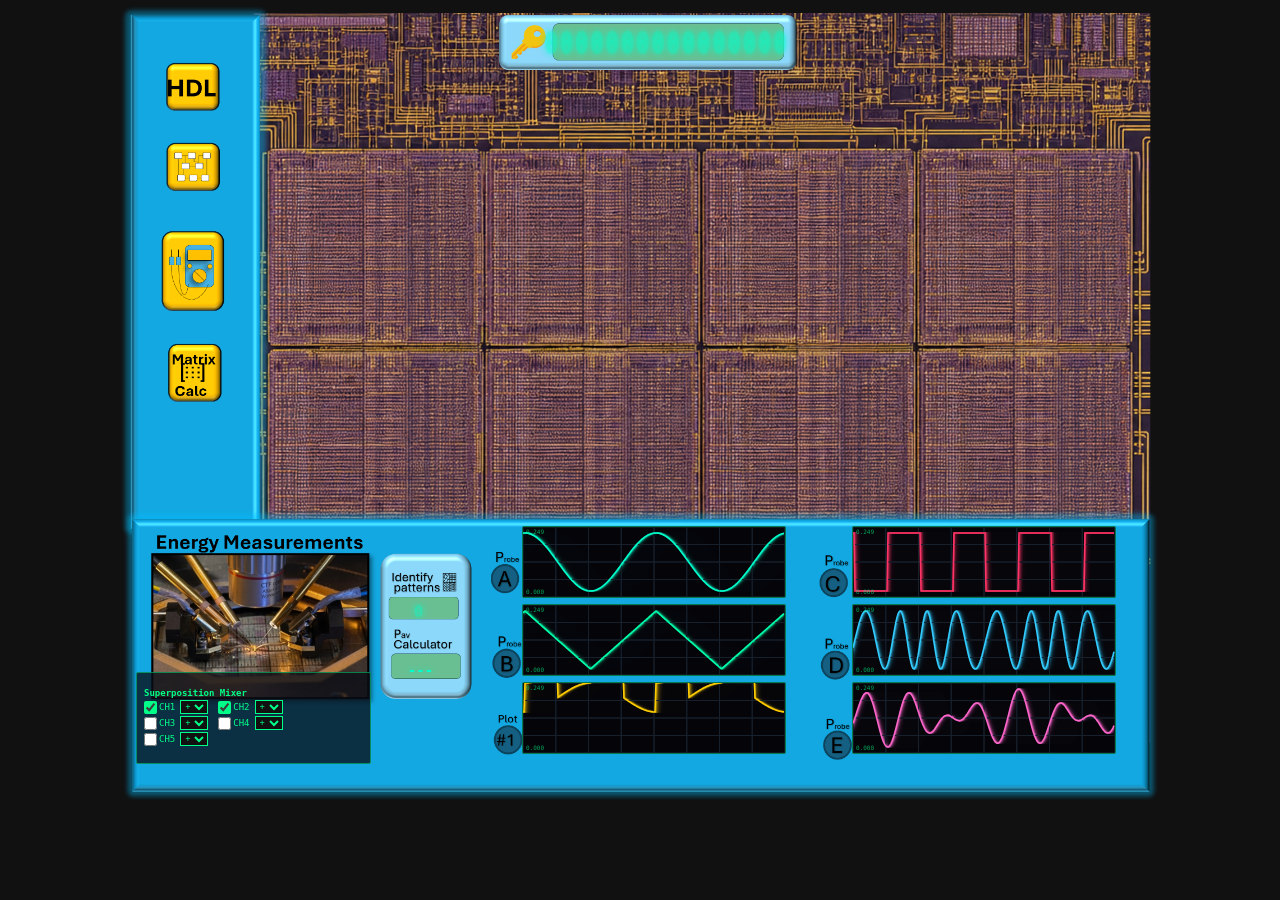
==== index.html @ cb865c8c "Refactor scope panel styles and labels Updated background opacity and added axis labels for scope pa" ====
<!DOCTYPE html>
<html lang="en">
<head>
  <meta charset="utf-8">
  <title>RTL Signal GUI</title>
  <meta name="viewport" content="width=device-width, initial-scale=1">

  <style>
    * {
      box-sizing: border-box;
    }

    html,
    body {
      margin: 0;
      padding: 0;
      min-width: 100%;
      min-height: 100%;

      color: #fff;
      font-family: monospace;

      overflow: auto;

      background: #111;
    }

    .gui-map {
      position: relative;

      width: 1048px;
      height: 806px;

      margin: 0 auto;

      background-image: url("images/webpage_up.png");
      background-repeat: no-repeat;
      background-position: top left;
      background-size: 1048px 806px;
    }


    /* ============================================================
       LINKS ON THE ORIGINAL GUI
       ============================================================ */

    .link-encrypt {
      position: absolute;
      left: 22px;
      top: 44px;
      width: 68px;
      height: 54px;
      z-index: 30;
      display: block;
    }

    .link-schematic {
      position: absolute;
      left: 22px;
      top: 126px;
      width: 68px;
      height: 54px;
      z-index: 30;
      display: block;
    }

    /* Multimeter button link positioning */
    .link-multimeter {
      position: absolute;
      left: 22px;
      top: 210px;
      width: 68px;
      height: 54px;
      z-index: 30;
      display: block;
      cursor: pointer;
    }

    /* Matrix Calculator button link positioning */
    .link-matrix {
      position: absolute;
      left: 22px;
      top: 350px;
      width: 68px;
      height: 54px;
      z-index: 30;
      display: block;
      cursor: pointer;
    }

    /* ============================================================
       16-DIGIT DIGITAL INPUT BOX (Top area next to the key)
       ============================================================ */
    .digital-input-wrapper {
      position: absolute;
      left: 418px;
      top: 24px;
      width: 264px;
      height: 38px;
      z-index: 30;
      display: flex;
      align-items: center;
    }

    .digital-input-field {
      width: 100%;
      height: 100%;
      background: transparent;
      border: none;
      outline: none;
      color: #00ffcc;
      font-family: monospace;
      font-size: 22px;
      font-weight: 950;
      letter-spacing: 2px;
      transform: scaleY(1.35);
      line-height: 38px;
      text-align: center;
      text-shadow: 0 0 6px rgba(0, 255, 204, 0.7);
    }

    .digital-input-field::placeholder {
      color: rgba(0, 255, 204, 0.25);
      letter-spacing: 2px;
    }


    /* ============================================================
       PROBE BUTTON OVERLAYS (Probes A through E)
       ============================================================ */
    .link-probe {
      position: absolute;
      width: 32px;
      height: 32px;
      border-radius: 50%;
      z-index: 30;
      display: block;
      cursor: pointer;
    }

    #probeBtnA { left: 366px; top: 526px; }
    #probeBtnB { left: 366px; top: 604px; }
    #probeBtnC { left: 696px; top: 526px; }
    #probeBtnD { left: 696px; top: 604px; }
    #probeBtnE { left: 696px; top: 682px; }


    /* ============================================================
       CUSTOM CURSOR STATES
       ============================================================ */
    body.custom-cursor, 
    body.custom-cursor * {
      cursor: url('images/EMmeasure.png') 4 4, auto !important;
    }

    body.cursor-probe-a, body.cursor-probe-a * { cursor: url('images/EM_measure_A.png') 2 2, auto !important; }
    body.cursor-probe-b, body.cursor-probe-b * { cursor: url('images/EM_measure_B.png') 2 2, auto !important; }
    body.cursor-probe-c, body.cursor-probe-c * { cursor: url('images/EM_measure_C.png') 2 2, auto !important; }
    body.cursor-probe-d, body.cursor-probe-d * { cursor: url('images/EM_measure_D.png') 2 2, auto !important; }
    body.cursor-probe-e, body.cursor-probe-e * { cursor: url('images/EM_measure_E.png') 2 2, auto !important; }


    /* ============================================================
       SIX MOVING OSCILLOSCOPE PLOTS & DIGIT OVERLAY
       ============================================================ */
    .scope-panel {
      position: absolute;
      width: 264px;
      height: 72px;
      background: rgba(5, 7, 10, 0.88);
      border: 1px solid rgba(0, 255, 136, 0.42);
      border-radius: 2px;
      display: flex;
      flex-direction: column;
      overflow: hidden;
      z-index: 10;
    }

    #scope1 { left: 406px; top: 526px; }
    #scope3 { left: 406px; top: 604px; }
    #scope5 { left: 406px; top: 682px; }
    #scope2 { left: 736px; top: 526px; }
    #scope4 { left: 736px; top: 604px; }
    #scope6 { left: 736px; top: 682px; }
    
    /* Left-side vertical axis scale labels */
    .axis-label {
      position: absolute;
      left: 3px;
      font-size: 6px;
      color: rgba(0, 255, 136, 0.65);
      font-family: monospace;
      pointer-events: none;
      z-index: 16;
      line-height: 1;
    }
    .axis-top { top: 2px; }
    .axis-bottom { bottom: 2px; }

    .scope-canvas-container {
      position: relative;
      width: 100%;
      height: 100%;
    }

    .scope-canvas {
      width: 100%;
      height: 100%;
      display: block;
    }

    .plot-region-badge {
      position: absolute;
      right: 8px;
      bottom: 2px;
      font-size: 42px;
      font-weight: 900;
      color: #b15eff;
      text-shadow: 0 0 10px #b15eff, 0 0 20px #000;
      pointer-events: none;
      z-index: 15;
      display: none;
    }


    /* ============================================================
       LOWERED CHIP MODULE REGION OVERLAYS
       ============================================================ */
    .purple-region {
      position: absolute;
      z-index: 28;
      cursor: pointer;
    }

    /* Bottom Row (Regions 1 - 4) */
    #region1 { left: 148px; top: 346px; width: 210px; height: 205px; }
    #region2 { left: 362px; top: 346px; width: 210px; height: 205px; }
    #region3 { left: 576px; top: 346px; width: 210px; height: 205px; }
    #region4 { left: 790px; top: 346px; width: 210px; height: 205px; }

    /* Top Row (Regions 5 - 8) */
    #region5 { left: 148px; top: 138px; width: 210px; height: 205px; }
    #region6 { left: 362px; top: 138px; width: 210px; height: 205px; }
    #region7 { left: 576px; top: 138px; width: 210px; height: 205px; }
    #region8 { left: 790px; top: 138px; width: 210px; height: 205px; }

    /* Top Header Area (Region 9) */
    #region9 { left: 148px; top: 74px; width: 852px; height: 60px; }


    /* ============================================================
       SUPERPOSITION MIXER
       ============================================================ */
    .calc-panel {
      position: absolute;
      left: 20px;
      top: 672px;
      width: 235px;
      height: 92px;
      z-index: 11;
      display: flex;
      flex-direction: column;
      justify-content: center;
      padding: 4px 7px;
      background: rgba(9, 13, 22, 0.78);
      border: 1px solid rgba(0, 255, 136, 0.45);
      border-radius: 2px;
      color: #00ff88;
      font-size: 9px;
    }

    .calc-title {
      margin-bottom: 2px;
      font-weight: bold;
    }

    .mix-row {
      display: flex;
      gap: 10px;
      align-items: center;
      margin-bottom: 2px;
    }

    .mix-controls {
      display: flex;
      gap: 5px;
      align-items: center;
      flex-wrap: wrap;
    }

    .mix-controls label {
      display: inline-flex;
      align-items: center;
      gap: 2px;
      cursor: pointer;
      user-select: none;
    }

    .mix-controls input {
      margin: 0;
      accent-color: #00ff88;
    }


    /* ============================================================
       EM LEAKAGE SIGNALS (CHIP AREA)
       ============================================================ */
    .em-signal-spot {
      position: absolute;
      width: 40px;
      height: 35px;
      z-index: 25;
      display: flex;
      align-items: center;
      justify-content: center;
      opacity: 0;
      pointer-events: none;
    }

    body.em-leakage-active .em-signal-spot {
      animation: emLeakageCycle 3s infinite ease-in-out;
    }

    .em-signal-spot:nth-child(2) { animation-delay: 0.4s; }
    .em-signal-spot:nth-child(3) { animation-delay: 0.8s; }
    .em-signal-spot:nth-child(4) { animation-delay: 1.2s; }
    .em-signal-spot:nth-child(5) { animation-delay: 0.3s; }
    .em-signal-spot:nth-child(6) { animation-delay: 0.9s; }
    .em-signal-spot:nth-child(7) { animation-delay: 1.5s; }
    .em-signal-spot:nth-child(8) { animation-delay: 0.6s; }

    .em-arc {
      position: absolute;
      border: 2px solid #ff3366;
      border-top: 2px solid #ff3366;
      border-bottom: none;
      border-left: none;
      border-right: none;
      border-radius: 50% 50% 0 0;
      opacity: 0;
    }

    .em-arc-1 { width: 12px; height: 6px; bottom: 2px; animation: arcFadeSequence 3s infinite; }
    .em-arc-2 { width: 24px; height: 12px; bottom: 7px; animation: arcFadeSequence 3s infinite; animation-delay: 0.25s; }
    .em-arc-3 { width: 36px; height: 18px; bottom: 12px; animation: arcFadeSequence 3s infinite; animation-delay: 0.5s; }

    @keyframes arcFadeSequence {
      0% { opacity: 0; transform: scale(0.8); }
      20% { opacity: 1; transform: scale(1); }
      60% { opacity: 1; transform: scale(1); }
      80% { opacity: 0; transform: scale(1.1); }
      100% { opacity: 0; transform: scale(0.8); }
    }

    @keyframes emLeakageCycle {
      0%, 100% { opacity: 0.2; }
      50% { opacity: 1; }
    }

    .hidden {
      display: none;
    }


    /* ============================================================
       IDENTIFY PATTERNS INPUT & PAV CALCULATOR DISPLAY OVERLAYS
       ============================================================ */
    .identify-input-wrapper {
      position: absolute;
      left: 268px;
      top: 601px;
      width: 69px;
      height: 21px;
      z-index: 30;
      display: flex;
      align-items: center;
      justify-content: center;
    }

    .pattern-input-field {
      width: 100%;
      height: 100%;
      background: transparent;
      border: none;
      outline: none;
      color: #00ffcc;
      font-family: monospace;
      font-size: 16px;
      font-weight: 900;
      text-align: center;
      text-shadow: 0 0 6px rgba(0, 255, 204, 0.7);
    }

    .pattern-input-field::placeholder {
      color: rgba(0, 255, 204, 0.3);
    }

    .pav-output-wrapper {
      position: absolute;
      left: 270px;
      top: 658px;
      width: 69px;
      height: 25px;
      z-index: 30;
      display: flex;
      align-items: center;
      justify-content: center;
    }

    .pav-output-field {
      width: 100%;
      height: 100%;
      color: #00ffcc;
      font-family: monospace;
      font-size: 14px;
      font-weight: 900;
      line-height: 25px;
      text-align: center;
      text-shadow: 0 0 6px rgba(0, 255, 204, 0.7);
      user-select: none;
    }
  </style>
</head>

<body>

  <main class="gui-map">

    <!-- LINKS -->
    <a
      class="link-encrypt"
      href="encrypt.html"
      aria-label="View Verilog / RTL code"
      title="View Verilog / RTL code">
    </a>

    <a
      class="link-schematic"
      href="schematic_block_diagram.html"
      aria-label="View schematic block diagram"
      title="View schematic block diagram">
    </a>

    <!-- Multimeter button -->
    <a
      class="link-multimeter"
      id="multimeterBtn"
      aria-label="Activate multimeter probe cursor"
      title="Activate multimeter probe cursor">
    </a>

    <!-- Matrix Calculator button link -->
    <a
      class="link-matrix"
      href="https://matrixcalc.org/#%7B%7B1,0,0,0,0,0,0,0,0%7D,%7B0,1,0,0,0,0,0,0,0%7D,%7B0,0,1,0,0,0,0,0,0%7D,%7B0,0,0,1,0,0,0,0,0%7D,%7B0,0,0,0,1,0,0,0,0%7D,%7B0,0,0,0,1,1,0,0,0%7D,%7B0,0,0,0,0,0,1,0,0%7D,%7B0,0,0,0,0,0,0,1,0%7D,%7B0,0,0,0,0,0,0,0,1%7D%7D*%7B%7B2%7D,%7B3%7D,%7B4%7D,%7B5%7D,%7B6%7D,%7B7%7D,%7B8%7D,%7B1%7D,%7B1%7D%7D"
      target="_blank"
      onclick="window.open('images/matrix_hint_calc.png', '_blank');"
      aria-label="View Matrix Calculator and Hint"
      title="View Matrix Calculator and Hint">
    </a>

    <!-- 16-DIGIT DIGITAL INPUT FIELD -->
    <div class="digital-input-wrapper">
      <input 
        type="text" 
        id="digitalInputKey" 
        class="digital-input-field" 
        maxlength="16" 
        placeholder="0000000000000000" 
        autocomplete="off" 
        spellcheck="false"
      />
    </div>

    <!-- PROBE BUTTON OVERLAYS -->
    <a class="link-probe" id="probeBtnA" aria-label="Probe A" title="Activate Probe A cursor"></a>
    <a class="link-probe" id="probeBtnB" aria-label="Probe B" title="Activate Probe B cursor"></a>
    <a class="link-probe" id="probeBtnC" aria-label="Probe C" title="Activate Probe C cursor"></a>
    <a class="link-probe" id="probeBtnD" aria-label="Probe D" title="Activate Probe D cursor"></a>
    <a class="link-probe" id="probeBtnE" aria-label="Probe E" title="Activate Probe E cursor"></a>

    <!-- 9 PURPLE-MARKED MEASUREMENT REGIONS -->
    <div class="purple-region" id="region1" data-region="1" title="Region 1"></div>
    <div class="purple-region" id="region2" data-region="2" title="Region 2"></div>
    <div class="purple-region" id="region3" data-region="3" title="Region 3"></div>
    <div class="purple-region" id="region4" data-region="4" title="Region 4"></div>
    <div class="purple-region" id="region5" data-region="5" title="Region 5"></div>
    <div class="purple-region" id="region6" data-region="6" title="Region 6"></div>
    <div class="purple-region" id="region7" data-region="7" title="Region 7"></div>
    <div class="purple-region" id="region8" data-region="8" title="Region 8"></div>
    <div class="purple-region" id="region9" data-region="9" title="Region 9"></div>

    <!-- EM LEAKAGE SIGNAL LOCATIONS -->
    <div class="em-signal-spot" style="left: 320px; top: 120px;">
      <div class="em-arc em-arc-1"></div><div class="em-arc em-arc-2"></div><div class="em-arc em-arc-3"></div>
    </div>
    <div class="em-signal-spot" style="left: 510px; top: 100px;">
      <div class="em-arc em-arc-1"></div><div class="em-arc em-arc-2"></div><div class="em-arc em-arc-3"></div>
    </div>
    <div class="em-signal-spot" style="left: 740px; top: 130px;">
      <div class="em-arc em-arc-1"></div><div class="em-arc em-arc-2"></div><div class="em-arc em-arc-3"></div>
    </div>
    <div class="em-signal-spot" style="left: 240px; top: 260px;">
      <div class="em-arc em-arc-1"></div><div class="em-arc em-arc-2"></div><div class="em-arc em-arc-3"></div>
    </div>
    <div class="em-signal-spot" style="left: 480px; top: 250px;">
      <div class="em-arc em-arc-1"></div><div class="em-arc em-arc-2"></div><div class="em-arc em-arc-3"></div>
    </div>
    <div class="em-signal-spot" style="left: 820px; top: 270px;">
      <div class="em-arc em-arc-1"></div><div class="em-arc em-arc-2"></div><div class="em-arc em-arc-3"></div>
    </div>
    <div class="em-signal-spot" style="left: 360px; top: 380px;">
      <div class="em-arc em-arc-1"></div><div class="em-arc em-arc-2"></div><div class="em-arc em-arc-3"></div>
    </div>
    <div class="em-signal-spot" style="left: 680px; top: 370px;">
      <div class="em-arc em-arc-1"></div><div class="em-arc em-arc-2"></div><div class="em-arc em-arc-3"></div>
    </div>

    <!-- SIX ANIMATED PLOTS WITH LEFT-SIDE 0 to 0.249 AXIS LABELS -->
    <section class="scope-panel" id="scope1">
      <div class="axis-label axis-top">0.249</div>
      <div class="axis-label axis-bottom">0.000</div>
      <div class="scope-canvas-container">
        <canvas class="scope-canvas" id="canvas1"></canvas>
        <span class="plot-region-badge" id="badge1"></span>
      </div>
    </section>
    <section class="scope-panel" id="scope2">
      <div class="axis-label axis-top">0.249</div>
      <div class="axis-label axis-bottom">0.000</div>
      <div class="scope-canvas-container">
        <canvas class="scope-canvas" id="canvas2"></canvas>
        <span class="plot-region-badge" id="badge2"></span>
      </div>
    </section>
    <section class="scope-panel" id="scope3">
      <div class="axis-label axis-top">0.249</div>
      <div class="axis-label axis-bottom">0.000</div>
      <div class="scope-canvas-container">
        <canvas class="scope-canvas" id="canvas3"></canvas>
        <span class="plot-region-badge" id="badge3"></span>
      </div>
    </section>
    <section class="scope-panel" id="scope4">
      <div class="axis-label axis-top">0.249</div>
      <div class="axis-label axis-bottom">0.000</div>
      <div class="scope-canvas-container">
        <canvas class="scope-canvas" id="canvas4"></canvas>
        <span class="plot-region-badge" id="badge4"></span>
      </div>
    </section>
    <section class="scope-panel" id="scope5">
      <div class="axis-label axis-top">0.249</div>
      <div class="axis-label axis-bottom">0.000</div>
      <div class="scope-canvas-container">
        <canvas class="scope-canvas" id="canvas5"></canvas>
        <span class="plot-region-badge" id="badge5"></span>
      </div>
    </section>
    <section class="scope-panel" id="scope6">
      <div class="axis-label axis-top">0.249</div>
      <div class="axis-label axis-bottom">0.000</div>
      <div class="scope-canvas-container">
        <canvas class="scope-canvas" id="canvas6"></canvas>
        <span class="plot-region-badge" id="badge6"></span>
      </div>
    </section>

    <!-- MIXER -->
    <section class="calc-panel">
      <div class="calc-title">Superposition Mixer</div>
      <div class="mix-row">
        <div class="mix-controls">
          <label><input type="checkbox" id="mix1" checked> CH1</label>
          <select id="op1" style="background:#111; color:#00ff88; border:1px solid #00ff88; font-size:9px;">
            <option value="add">+</option><option value="sub">-</option>
          </select>
        </div>
        <div class="mix-controls">
          <label><input type="checkbox" id="mix2" checked> CH2</label>
          <select id="op2" style="background:#111; color:#00ff88; border:1px solid #00ff88; font-size:9px;">
            <option value="add">+</option><option value="sub">-</option>
          </select>
        </div>
      </div>
      <div class="mix-row">
        <div class="mix-controls">
          <label><input type="checkbox" id="mix3"> CH3</label>
          <select id="op3" style="background:#111; color:#00ff88; border:1px solid #00ff88; font-size:9px;">
            <option value="add">+</option><option value="sub">-</option>
          </select>
        </div>
        <div class="mix-controls">
          <label><input type="checkbox" id="mix4"> CH4</label>
          <select id="op4" style="background:#111; color:#00ff88; border:1px solid #00ff88; font-size:9px;">
            <option value="add">+</option><option value="sub">-</option>
          </select>
        </div>
      </div>
      <div class="mix-row">
        <div class="mix-controls">
          <label><input type="checkbox" id="mix5"> CH5</label>
          <select id="op5" style="background:#111; color:#00ff88; border:1px solid #00ff88; font-size:9px;">
            <option value="add">+</option><option value="sub">-</option>
          </select>
        </div>
      </div>
    </section>

    <!-- IDENTIFY PATTERNS INPUT BOX OVERLAY -->
    <div class="identify-input-wrapper">
      <input 
        type="text" 
        id="patternInput" 
        class="pattern-input-field" 
        maxlength="1" 
        placeholder="0" 
        autocomplete="off" 
        spellcheck="false"
      />
    </div>

    <!-- PAV CALCULATOR DISPLAY OVERLAY -->
    <div class="pav-output-wrapper">
      <div id="pavOutputDisplay" class="pav-output-field">---</div>
    </div>

    <div id="loading" class="hidden"></div>
    <div id="wave-grid" class="hidden"></div>

  </main>


  <!-- ============================================================
       SCRIPTS SECTION
       ============================================================ -->

  <!-- MULTIMETER & PROBE MEASUREMENT SELECTION SCRIPT -->
  <script>
    let isMultimeterActive = false;
    let selectedProbe = null; // 'A', 'B', 'C', 'D', 'E'

    const probeToChannelMap = {
      'A': 0,
      'B': 2,
      'C': 1,
      'D': 3,
      'E': 5
    };

    const channelAssignedRegion = {
      0: null,
      1: null,
      2: null,
      3: null,
      4: null,
      5: null
    };

    const multimeterBtn = document.getElementById("multimeterBtn");
    const probeBtns = {
      'A': document.getElementById("probeBtnA"),
      'B': document.getElementById("probeBtnB"),
      'C': document.getElementById("probeBtnC"),
      'D': document.getElementById("probeBtnD"),
      'E': document.getElementById("probeBtnE")
    };

    const probeToBadgeMap = {
      'A': document.getElementById("badge1"),
      'B': document.getElementById("badge3"),
      'C': document.getElementById("badge2"),
      'D': document.getElementById("badge4"),
      'E': document.getElementById("badge6")
    };

    function updateCursorState() {
      document.body.classList.remove(
        "custom-cursor",
        "cursor-probe-a",
        "cursor-probe-b",
        "cursor-probe-c",
        "cursor-probe-d",
        "cursor-probe-e"
      );

      if (isMultimeterActive) {
        if (selectedProbe) {
          document.body.classList.add(`cursor-probe-${selectedProbe.toLowerCase()}`);
        } else {
          document.body.classList.add("custom-cursor");
        }
      }
    }

    multimeterBtn.addEventListener("click", (e) => {
      e.preventDefault();
      isMultimeterActive = !isMultimeterActive;
      if (!isMultimeterActive) selectedProbe = null;
      updateCursorState();
    });

    Object.keys(probeBtns).forEach(probeKey => {
      probeBtns[probeKey].addEventListener("click", (e) => {
        e.preventDefault();
        isMultimeterActive = true;
        selectedProbe = probeKey;
        updateCursorState();
      });
    });

    document.querySelectorAll(".purple-region").forEach(region => {
      region.addEventListener("click", () => {
        if (isMultimeterActive) {
          const regionNum = parseInt(region.getAttribute("data-region"), 10);
          const probeKey = selectedProbe || 'A';
          const targetBadge = probeToBadgeMap[probeKey];
          
          if (targetBadge) {
            targetBadge.textContent = regionNum;
            targetBadge.style.display = "block";
          }

          const chIdx = probeToChannelMap[probeKey];
          channelAssignedRegion[chIdx] = regionNum;
          loadCsvForRegion(regionNum);
        }
      });
    });
  </script>

  <!-- CSV DATA CACHE & STREAMING ENGINE -->
  <script>
    const regionCsvData = {};

    function loadCsvForRegion(regionNum) {
      if (regionCsvData[regionNum]) return;

      regionCsvData[regionNum] = new Float32Array(800000);
      const filePath = `traces/B_1/B_${regionNum}.csv`;

      fetch(filePath)
        .then(response => {
          if (!response.ok) throw new Error(`HTTP error! status: ${response.status}`);
          return response.text();
        })
        .then(csvText => {
          const lines = csvText.trim().split('\n');
          let count = 0;
          for (let i = 0; i < lines.length && count < 800000; i++) {
            const line = lines[i].trim();
            if (!line) continue;
            const parts = line.split(',');
            const valStr = parts.length >= 2 ? parts[1].trim() : parts[0].trim();
            const val = parseFloat(valStr);
            if (!isNaN(val)) {
              regionCsvData[regionNum][count++] = val;
            }
          }
        })
        .catch(err => {
          console.warn(`Could not load ${filePath}, falling back to generator.`, err);
        });
    }
  </script>

  <!-- OSCILLOSCOPE ANIMATION WITH 0 to 0.249 VERTICAL Y-AXIS MAPPING -->
  <script>
    const canvasElements = [
      document.getElementById("canvas1"),
      document.getElementById("canvas2"),
      document.getElementById("canvas3"),
      document.getElementById("canvas4"),
      document.getElementById("canvas5"),
      document.getElementById("canvas6")
    ];

    const ctxs = canvasElements.map(canvas => canvas.getContext("2d"));
    let time = 0;
    const csvPlaybackIndices = [0, 0, 0, 0, 0, 0];

    function resizeCanvas(canvas) {
      const rect = canvas.getBoundingClientRect();
      const dpr = Math.min(window.devicePixelRatio || 1, 2);
      const width = Math.max(1, Math.round(rect.width));
      const height = Math.max(1, Math.round(rect.height));
      const targetWidth = Math.round(width * dpr);
      const targetHeight = Math.round(height * dpr);

      if (canvas.width !== targetWidth || canvas.height !== targetHeight) {
        canvas.width = targetWidth;
        canvas.height = targetHeight;
      }

      const ctx = canvas.getContext("2d");
      ctx.setTransform(dpr, 0, 0, dpr, 0, 0);
      return { width, height };
    }

    function drawGrid(ctx, width, height) {
      ctx.strokeStyle = "#17212d";
      ctx.lineWidth = 1;
      const stepX = width / 8;
      const stepY = height / 4;

      ctx.beginPath();
      for (let x = 0; x <= width; x += stepX) {
        ctx.moveTo(x, 0); ctx.lineTo(x, height);
      }
      for (let y = 0; y <= height; y += stepY) {
        ctx.moveTo(0, y); ctx.lineTo(width, y);
      }
      ctx.stroke();
    }

    function getSampleValue(index, x, width, height, t) {
      const assignedReg = channelAssignedRegion[index];
      let val = 0;

      if (assignedReg !== null && regionCsvData[assignedReg]) {
        const dataArr = regionCsvData[assignedReg];
        let ptr = Math.floor(csvPlaybackIndices[index] + (x / width) * 2000) % 800000;
        val = dataArr[ptr];
      } else {
        // Built-in generators mapped directly into 0 to 0.249 range
        if (index === 0) {
          val = 0.1245 + 0.1245 * Math.sin(t);
        } else if (index === 1) {
          val = 0.1245 + 0.1245 * (Math.sin(t * 2) > 0 ? 1 : -1);
        } else if (index === 2) {
          val = 0.249 * (Math.asin(Math.sin(t)) * (2 / Math.PI) * 0.5 + 0.5);
        } else if (index === 3) {
          val = 0.1245 + 0.1245 * Math.sin(t * 4 + Math.cos(t));
        } else if (index === 5) {
          val = 0.1245 + 0.1245 * Math.sin(t * 0.5) * Math.cos(t * 3);
        }
      }

      // Map [0, 0.249] to canvas vertical coordinates (0 at bottom, 0.249 at top)
      let clamped = Math.max(0, Math.min(0.249, val));
      let norm = clamped / 0.249;
      return height - (norm * (height - 12)) - 6;
    }

    function animate() {
      time += 0.04;
      for (let i = 0; i < 6; i++) {
        if (channelAssignedRegion[i] !== null) {
          csvPlaybackIndices[i] = (csvPlaybackIndices[i] + 400) % 800000;
        }
      }

      ctxs.forEach((ctx, index) => {
        const canvas = ctx.canvas;
        const { width, height } = resizeCanvas(canvas);

        ctx.fillStyle = "rgba(5, 7, 10, 0.40)";
        ctx.fillRect(0, 0, width, height);
        drawGrid(ctx, width, height);

        ctx.lineWidth = 1.6;
        ctx.beginPath();

        for (let x = 0; x < width; x++) {
          const t = (x / width) * 4 * Math.PI + time;
          let drawY = 0;

          if (index === 4) {
            // Superposition Output (Math channel calculation)
            let mixSum = 0;
            for (let m = 1; m <= 5; m++) {
              if (document.getElementById(`mix${m}`).checked) {
                let op = document.getElementById(`op${m}`).value;
                let subIdx = m - 1;
                let subVal = getSampleValue(subIdx, x, width, height, t);
                mixSum += (op === 'sub' ? -1 : 1) * (subVal * 0.5);
              }
            }
            drawY = height / 2 - mixSum;
            ctx.strokeStyle = "#ffcc00";
          } else {
            drawY = getSampleValue(index, x, width, height, t);
            if (index === 0) ctx.strokeStyle = "#00ffcc";
            else if (index === 1) ctx.strokeStyle = "#ff3366";
            else if (index === 2) ctx.strokeStyle = "#00ffaa";
            else if (index === 3) ctx.strokeStyle = "#33ccff";
            else if (index === 5) ctx.strokeStyle = "#ff66cc";
          }

          if (x === 0) ctx.moveTo(x, drawY);
          else ctx.lineTo(x, drawY);
        }
        ctx.stroke();
      });
      requestAnimationFrame(animate);
    }
    requestAnimationFrame(animate);
  </script>

  <!-- B_VECTOR CSV PARSER & CALCULATOR SCRIPT -->
  <script>
    let bVectorMap = new Map();

    fetch('traces/B_1/B_vector.csv')
      .then(response => {
        if (!response.ok) {
          throw new Error('Network response was not ok');
        }
        return response.text();
      })
      .then(csvText => {
        const lines = csvText.trim().split('\n');
        for (let i = 1; i < lines.length; i++) {
          const cols = lines[i].split(',');
          if (cols.length >= 2) {
            const csvIndex = parseInt(cols[0].trim(), 10);
            const bVal = parseFloat(cols[1].trim());
            if (!isNaN(csvIndex) && !isNaN(bVal)) {
              bVectorMap.set(csvIndex, bVal);
            }
          }
        }
      })
      .catch(error => {
        console.error('Error loading B_vector.csv from traces/B_1/:', error);
      });

    const patternInput = document.getElementById('patternInput');
    const pavOutputDisplay = document.getElementById('pavOutputDisplay');

    patternInput.addEventListener('input', (e) => {
      let val = e.target.value.replace(/[^0-9]/g, '');
      e.target.value = val;

      if (val !== '') {
        const searchedIndex = parseInt(val, 10);
        if (bVectorMap.has(searchedIndex)) {
          pavOutputDisplay.textContent = bVectorMap.get(searchedIndex).toFixed(4);
        } else {
          pavOutputDisplay.textContent = 'N/A';
        }
      } else {
        pavOutputDisplay.textContent = '---';
      }
    });
  </script>

</body>
</html>
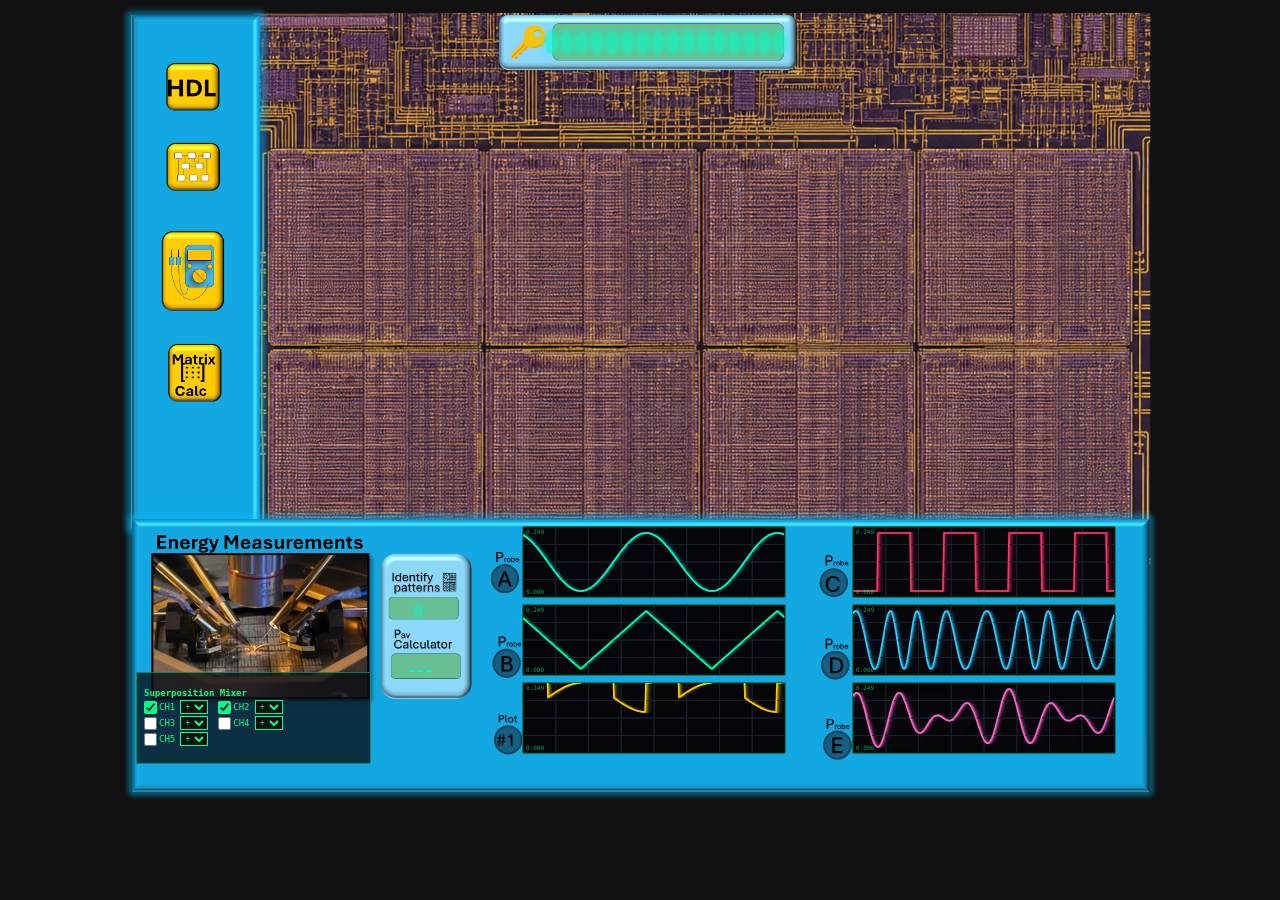
==== commit 5996767e: "Update index.html" ====
--- a/index.html
+++ b/index.html
@@ -846,7 +846,7 @@
       time += 0.04;
       for (let i = 0; i < 6; i++) {
         if (channelAssignedRegion[i] !== null) {
-          csvPlaybackIndices[i] = (csvPlaybackIndices[i] + 400) % 800000;
+          csvPlaybackIndices[i] = (csvPlaybackIndices[i] + 40) % 800000;
         }
       }
 
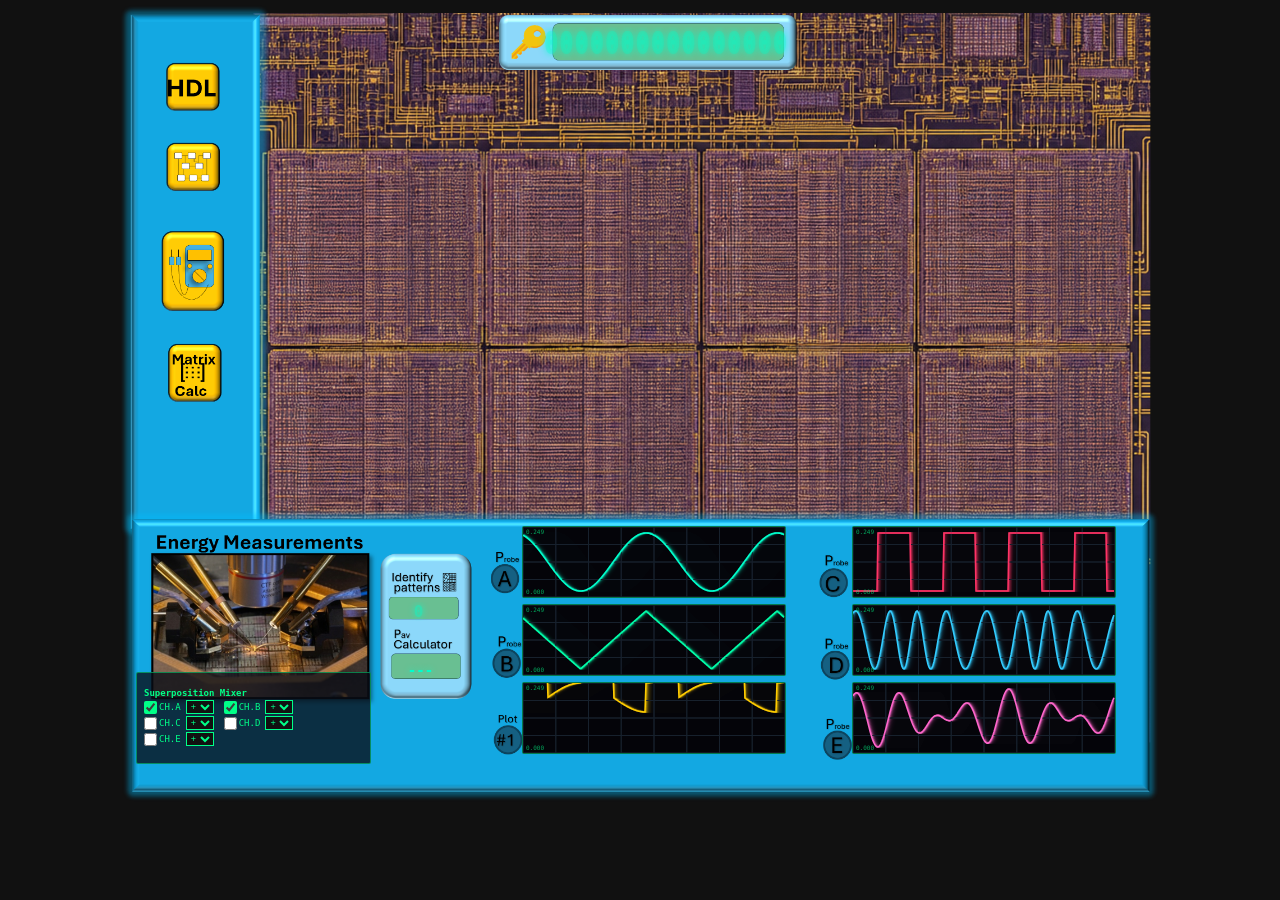
==== commit 16c8b646: "Update index.html" ====
--- a/index.html
+++ b/index.html
@@ -571,13 +571,13 @@
       <div class="calc-title">Superposition Mixer</div>
       <div class="mix-row">
         <div class="mix-controls">
-          <label><input type="checkbox" id="mix1" checked> CH1</label>
+          <label><input type="checkbox" id="mix1" checked> CH.A</label>
           <select id="op1" style="background:#111; color:#00ff88; border:1px solid #00ff88; font-size:9px;">
             <option value="add">+</option><option value="sub">-</option>
           </select>
         </div>
         <div class="mix-controls">
-          <label><input type="checkbox" id="mix2" checked> CH2</label>
+          <label><input type="checkbox" id="mix2" checked> CH.B</label>
           <select id="op2" style="background:#111; color:#00ff88; border:1px solid #00ff88; font-size:9px;">
             <option value="add">+</option><option value="sub">-</option>
           </select>
@@ -585,13 +585,13 @@
       </div>
       <div class="mix-row">
         <div class="mix-controls">
-          <label><input type="checkbox" id="mix3"> CH3</label>
+          <label><input type="checkbox" id="mix3"> CH.C</label>
           <select id="op3" style="background:#111; color:#00ff88; border:1px solid #00ff88; font-size:9px;">
             <option value="add">+</option><option value="sub">-</option>
           </select>
         </div>
         <div class="mix-controls">
-          <label><input type="checkbox" id="mix4"> CH4</label>
+          <label><input type="checkbox" id="mix4"> CH.D</label>
           <select id="op4" style="background:#111; color:#00ff88; border:1px solid #00ff88; font-size:9px;">
             <option value="add">+</option><option value="sub">-</option>
           </select>
@@ -599,7 +599,7 @@
       </div>
       <div class="mix-row">
         <div class="mix-controls">
-          <label><input type="checkbox" id="mix5"> CH5</label>
+          <label><input type="checkbox" id="mix5"> CH.E</label>
           <select id="op5" style="background:#111; color:#00ff88; border:1px solid #00ff88; font-size:9px;">
             <option value="add">+</option><option value="sub">-</option>
           </select>
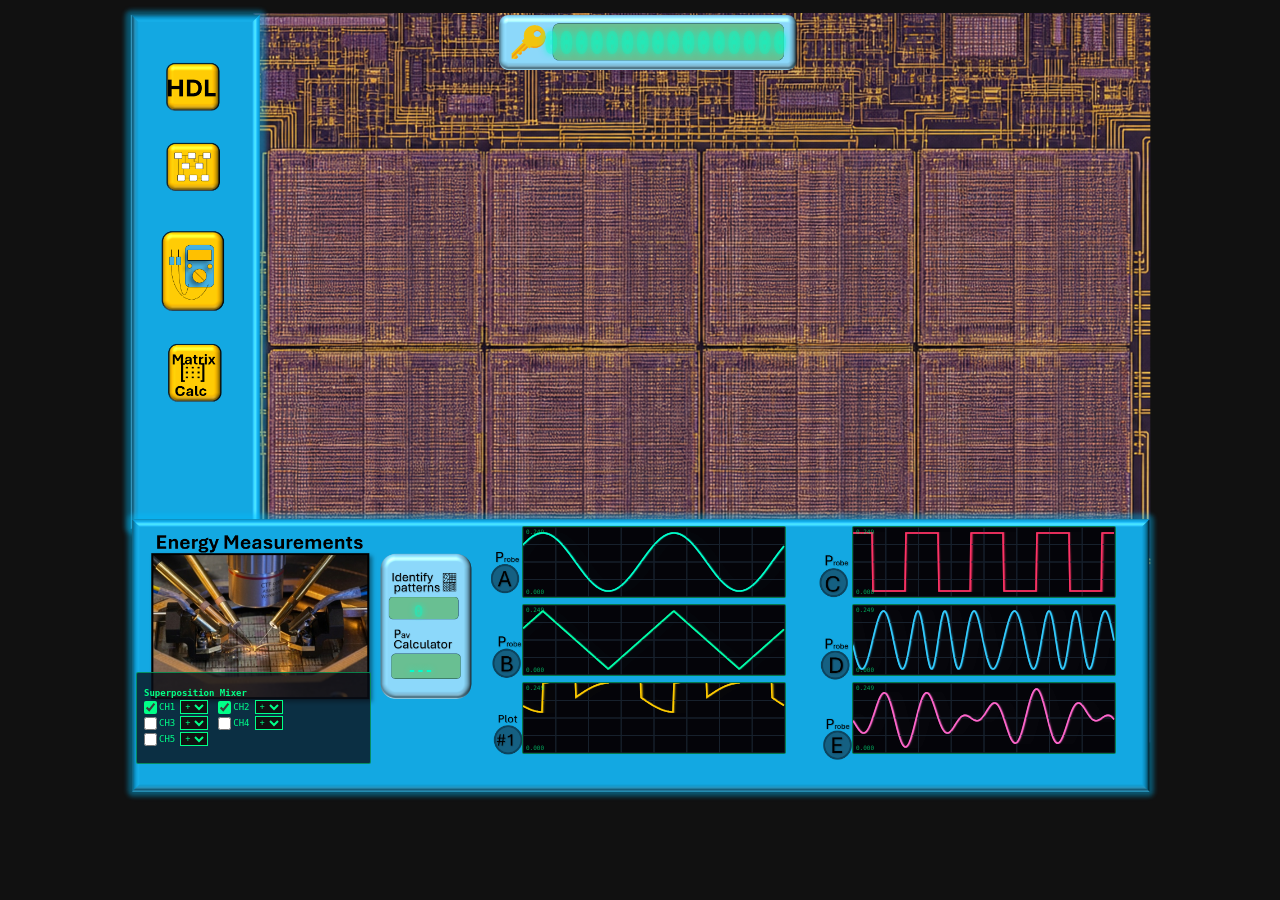
==== commit 2f803877: "after everything was good - now with a global "clock"" ====
--- a/index.html
+++ b/index.html
@@ -571,13 +571,13 @@
       <div class="calc-title">Superposition Mixer</div>
       <div class="mix-row">
         <div class="mix-controls">
-          <label><input type="checkbox" id="mix1" checked> CH.A</label>
+          <label><input type="checkbox" id="mix1" checked> CH1</label>
           <select id="op1" style="background:#111; color:#00ff88; border:1px solid #00ff88; font-size:9px;">
             <option value="add">+</option><option value="sub">-</option>
           </select>
         </div>
         <div class="mix-controls">
-          <label><input type="checkbox" id="mix2" checked> CH.B</label>
+          <label><input type="checkbox" id="mix2" checked> CH2</label>
           <select id="op2" style="background:#111; color:#00ff88; border:1px solid #00ff88; font-size:9px;">
             <option value="add">+</option><option value="sub">-</option>
           </select>
@@ -585,13 +585,13 @@
       </div>
       <div class="mix-row">
         <div class="mix-controls">
-          <label><input type="checkbox" id="mix3"> CH.C</label>
+          <label><input type="checkbox" id="mix3"> CH3</label>
           <select id="op3" style="background:#111; color:#00ff88; border:1px solid #00ff88; font-size:9px;">
             <option value="add">+</option><option value="sub">-</option>
           </select>
         </div>
         <div class="mix-controls">
-          <label><input type="checkbox" id="mix4"> CH.D</label>
+          <label><input type="checkbox" id="mix4"> CH4</label>
           <select id="op4" style="background:#111; color:#00ff88; border:1px solid #00ff88; font-size:9px;">
             <option value="add">+</option><option value="sub">-</option>
           </select>
@@ -599,7 +599,7 @@
       </div>
       <div class="mix-row">
         <div class="mix-controls">
-          <label><input type="checkbox" id="mix5"> CH.E</label>
+          <label><input type="checkbox" id="mix5"> CH5</label>
           <select id="op5" style="background:#111; color:#00ff88; border:1px solid #00ff88; font-size:9px;">
             <option value="add">+</option><option value="sub">-</option>
           </select>
@@ -729,7 +729,7 @@
     });
   </script>
 
-  <!-- CSV DATA CACHE & STREAMING ENGINE -->
+  <!-- CSV DATA CACHE & SYNCHRONIZED STREAMING ENGINE -->
   <script>
     const regionCsvData = {};
 
@@ -764,7 +764,7 @@
     }
   </script>
 
-  <!-- OSCILLOSCOPE ANIMATION WITH 0 to 0.249 VERTICAL Y-AXIS MAPPING -->
+  <!-- OSCILLOSCOPE ANIMATION WITH GLOBAL CLOCK SYNCHRONIZATION -->
   <script>
     const canvasElements = [
       document.getElementById("canvas1"),
@@ -777,7 +777,8 @@
 
     const ctxs = canvasElements.map(canvas => canvas.getContext("2d"));
     let time = 0;
-    const csvPlaybackIndices = [0, 0, 0, 0, 0, 0];
+    // Single unified global clock index for all CSV traces (synchronized clock)
+    let globalCsvIndex = 0;
 
     function resizeCanvas(canvas) {
       const rect = canvas.getBoundingClientRect();
@@ -819,10 +820,10 @@
 
       if (assignedReg !== null && regionCsvData[assignedReg]) {
         const dataArr = regionCsvData[assignedReg];
-        let ptr = Math.floor(csvPlaybackIndices[index] + (x / width) * 2000) % 800000;
+        // Lock all active CSV plots to the exact same global clock index (interpolated across width)
+        let ptr = Math.floor(globalCsvIndex + (x / width) * 800) % 800000;
         val = dataArr[ptr];
       } else {
-        // Built-in generators mapped directly into 0 to 0.249 range
         if (index === 0) {
           val = 0.1245 + 0.1245 * Math.sin(t);
         } else if (index === 1) {
@@ -836,19 +837,15 @@
         }
       }
 
-      // Map [0, 0.249] to canvas vertical coordinates (0 at bottom, 0.249 at top)
       let clamped = Math.max(0, Math.min(0.249, val));
       let norm = clamped / 0.249;
       return height - (norm * (height - 12)) - 6;
     }
 
     function animate() {
-      time += 0.04;
-      for (let i = 0; i < 6; i++) {
-        if (channelAssignedRegion[i] !== null) {
-          csvPlaybackIndices[i] = (csvPlaybackIndices[i] + 40) % 800000;
-        }
-      }
+      time += 0.015;
+      // Advance the single synchronized clock for all channels simultaneously
+      globalCsvIndex = (globalCsvIndex + 40) % 800000;
 
       ctxs.forEach((ctx, index) => {
         const canvas = ctx.canvas;
@@ -866,7 +863,6 @@
           let drawY = 0;
 
           if (index === 4) {
-            // Superposition Output (Math channel calculation)
             let mixSum = 0;
             for (let m = 1; m <= 5; m++) {
               if (document.getElementById(`mix${m}`).checked) {
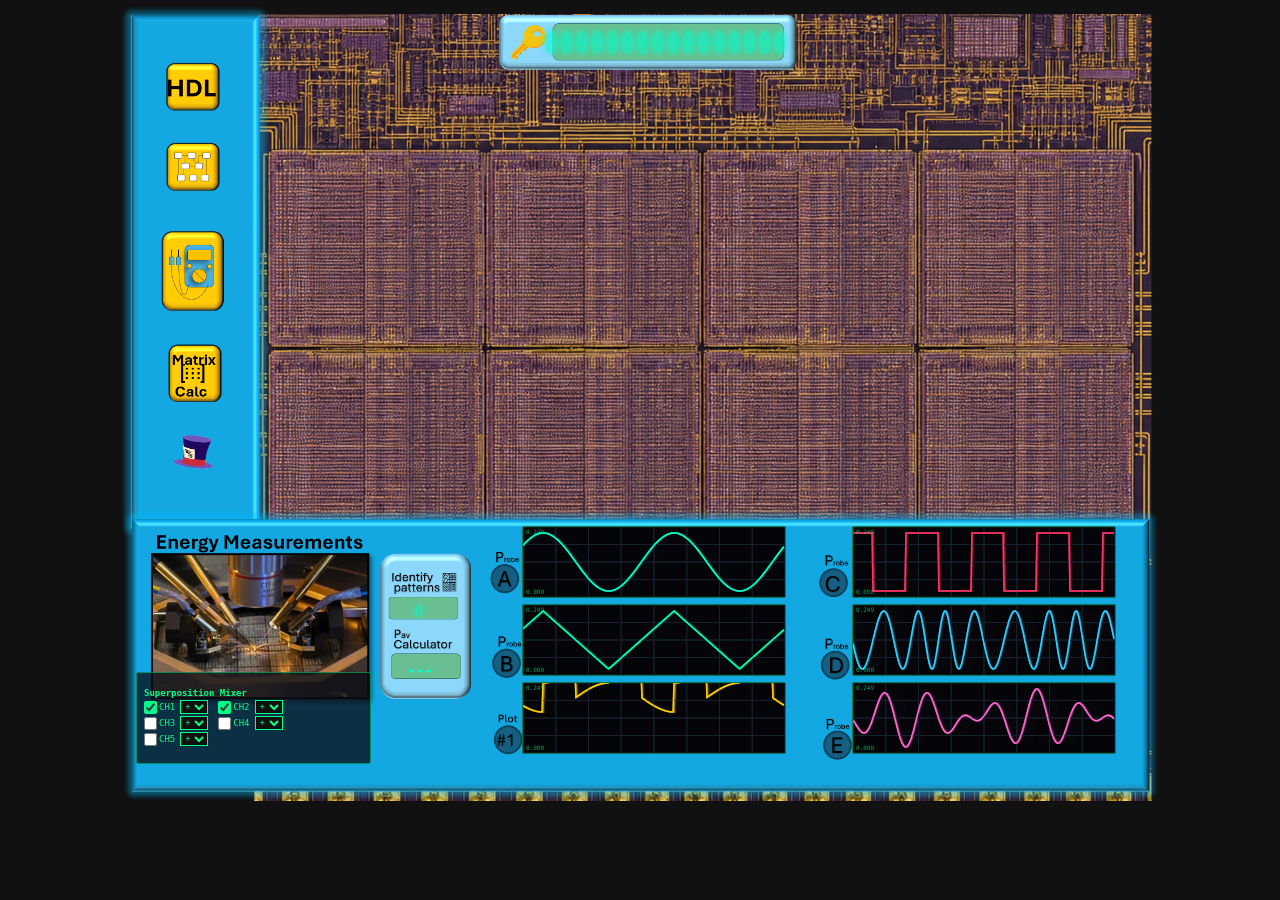
==== commit 42a04b05: "hoping hat only will be added" ====
--- a/index.html
+++ b/index.html
@@ -81,6 +81,18 @@
       position: absolute;
       left: 22px;
       top: 350px;
+      width: 68px;
+      height: 54px;
+      z-index: 30;
+      display: block;
+      cursor: pointer;
+    }
+
+    /* Hat icon button link positioning (Bottom-most icon on the left panel) */
+    .link-hat {
+      position: absolute;
+      left: 22px;
+      top: 512px;
       width: 68px;
       height: 54px;
       z-index: 30;
@@ -303,7 +315,7 @@
 
 
     /* ============================================================
-       EM LEAKAGE SIGNALS (CHIP AREA)
+       EM LEAKAGE SIGNALS (CHIP AREA) - BLACK WAVES BOTTOM TO TOP
        ============================================================ */
     .em-signal-spot {
       position: absolute;
@@ -318,21 +330,13 @@
     }
 
     body.em-leakage-active .em-signal-spot {
-      animation: emLeakageCycle 3s infinite ease-in-out;
-    }
-
-    .em-signal-spot:nth-child(2) { animation-delay: 0.4s; }
-    .em-signal-spot:nth-child(3) { animation-delay: 0.8s; }
-    .em-signal-spot:nth-child(4) { animation-delay: 1.2s; }
-    .em-signal-spot:nth-child(5) { animation-delay: 0.3s; }
-    .em-signal-spot:nth-child(6) { animation-delay: 0.9s; }
-    .em-signal-spot:nth-child(7) { animation-delay: 1.5s; }
-    .em-signal-spot:nth-child(8) { animation-delay: 0.6s; }
+      opacity: 1;
+    }
 
     .em-arc {
       position: absolute;
-      border: 2px solid #ff3366;
-      border-top: 2px solid #ff3366;
+      border: 3px solid #000000;
+      border-top: 3px solid #000000;
       border-bottom: none;
       border-left: none;
       border-right: none;
@@ -340,21 +344,34 @@
       opacity: 0;
     }
 
-    .em-arc-1 { width: 12px; height: 6px; bottom: 2px; animation: arcFadeSequence 3s infinite; }
-    .em-arc-2 { width: 24px; height: 12px; bottom: 7px; animation: arcFadeSequence 3s infinite; animation-delay: 0.25s; }
-    .em-arc-3 { width: 36px; height: 18px; bottom: 12px; animation: arcFadeSequence 3s infinite; animation-delay: 0.5s; }
-
-    @keyframes arcFadeSequence {
-      0% { opacity: 0; transform: scale(0.8); }
-      20% { opacity: 1; transform: scale(1); }
-      60% { opacity: 1; transform: scale(1); }
-      80% { opacity: 0; transform: scale(1.1); }
-      100% { opacity: 0; transform: scale(0.8); }
-    }
-
-    @keyframes emLeakageCycle {
-      0%, 100% { opacity: 0.2; }
-      50% { opacity: 1; }
+    /* Bottom-to-top progressive wave sequence */
+    .em-arc-1 { 
+      width: 14px; 
+      height: 7px; 
+      bottom: 2px; 
+      animation: blackWaveSeq 2.8s infinite ease-in-out; 
+    }
+    .em-arc-2 { 
+      width: 26px; 
+      height: 13px; 
+      bottom: 7px; 
+      animation: blackWaveSeq 2.8s infinite ease-in-out; 
+      animation-delay: 0.35s; 
+    }
+    .em-arc-3 { 
+      width: 38px; 
+      height: 19px; 
+      bottom: 12px; 
+      animation: blackWaveSeq 2.8s infinite ease-in-out; 
+      animation-delay: 0.70s; 
+    }
+
+    @keyframes blackWaveSeq {
+      0% { opacity: 0; transform: scale(0.5); }
+      25% { opacity: 1; transform: scale(1); }
+      65% { opacity: 1; transform: scale(1); }
+      85% { opacity: 0; transform: scale(1.15); }
+      100% { opacity: 0; transform: scale(0.5); }
     }
 
     .hidden {
@@ -457,6 +474,16 @@
       onclick="window.open('images/matrix_hint_calc.png', '_blank');"
       aria-label="View Matrix Calculator and Hint"
       title="View Matrix Calculator and Hint">
+    </a>
+
+    <!-- Hat Icon Link (Bottom-most icon on left panel) -->
+    <a
+      class="link-hat"
+      href="images/webpage_king.png"
+      target="_blank"
+      rel="noopener"
+      aria-label="View King Webpage"
+      title="View King Webpage">
     </a>
 
     <!-- 16-DIGIT DIGITAL INPUT FIELD -->
@@ -635,6 +662,13 @@
        SCRIPTS SECTION
        ============================================================ -->
 
+  <!-- 2-MINUTE TIMER FOR EM LEAKAGE ACTIVATION -->
+  <script>
+    setTimeout(() => {
+      document.body.classList.add('em-leakage-active');
+    }, 120000); // 120,000 ms = 2 minutes
+  </script>
+
   <!-- MULTIMETER & PROBE MEASUREMENT SELECTION SCRIPT -->
   <script>
     let isMultimeterActive = false;
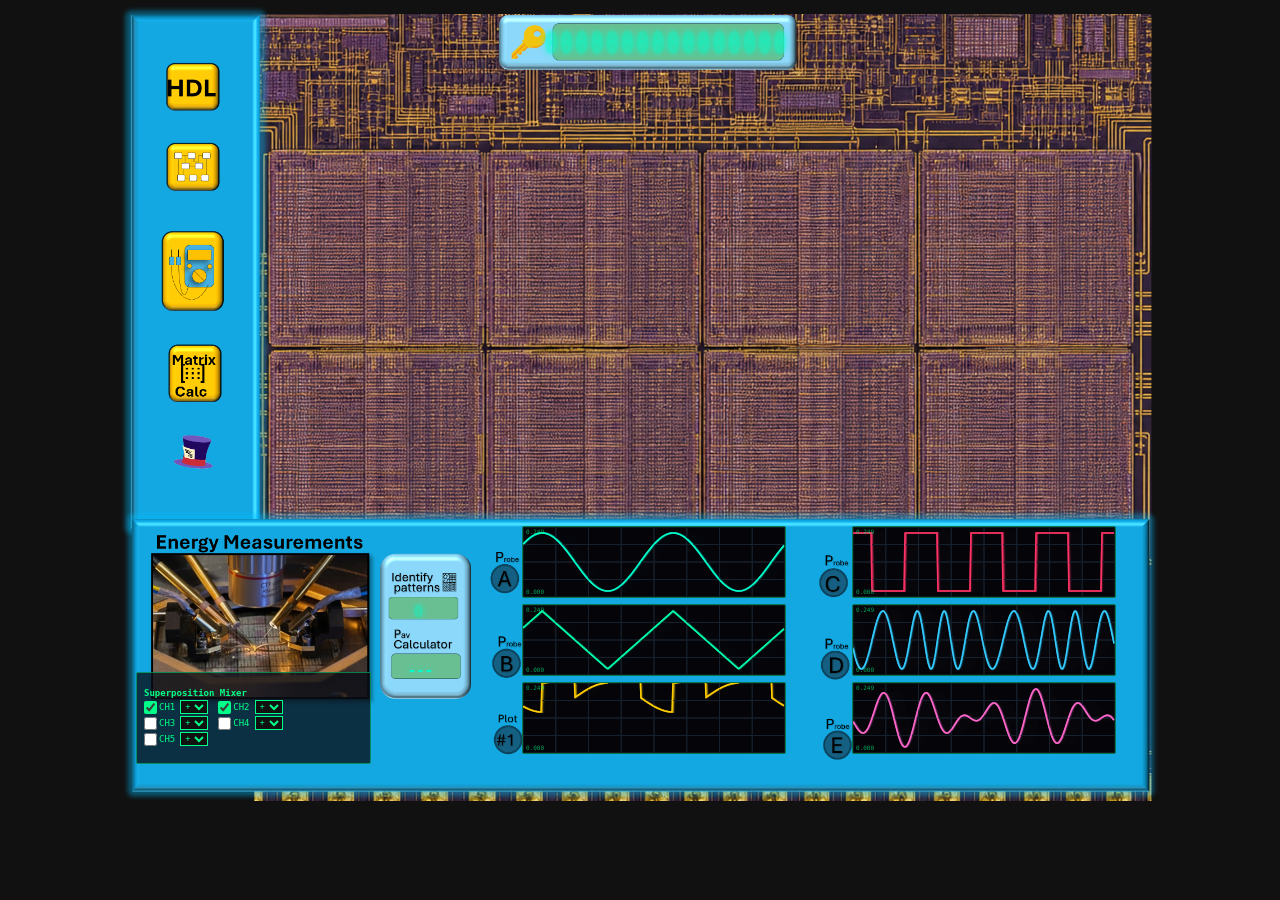
==== commit fa3cca11: "Update index.html" ====
--- a/index.html
+++ b/index.html
@@ -92,7 +92,7 @@
     .link-hat {
       position: absolute;
       left: 22px;
-      top: 512px;
+      top: 400px;
       width: 68px;
       height: 54px;
       z-index: 30;
